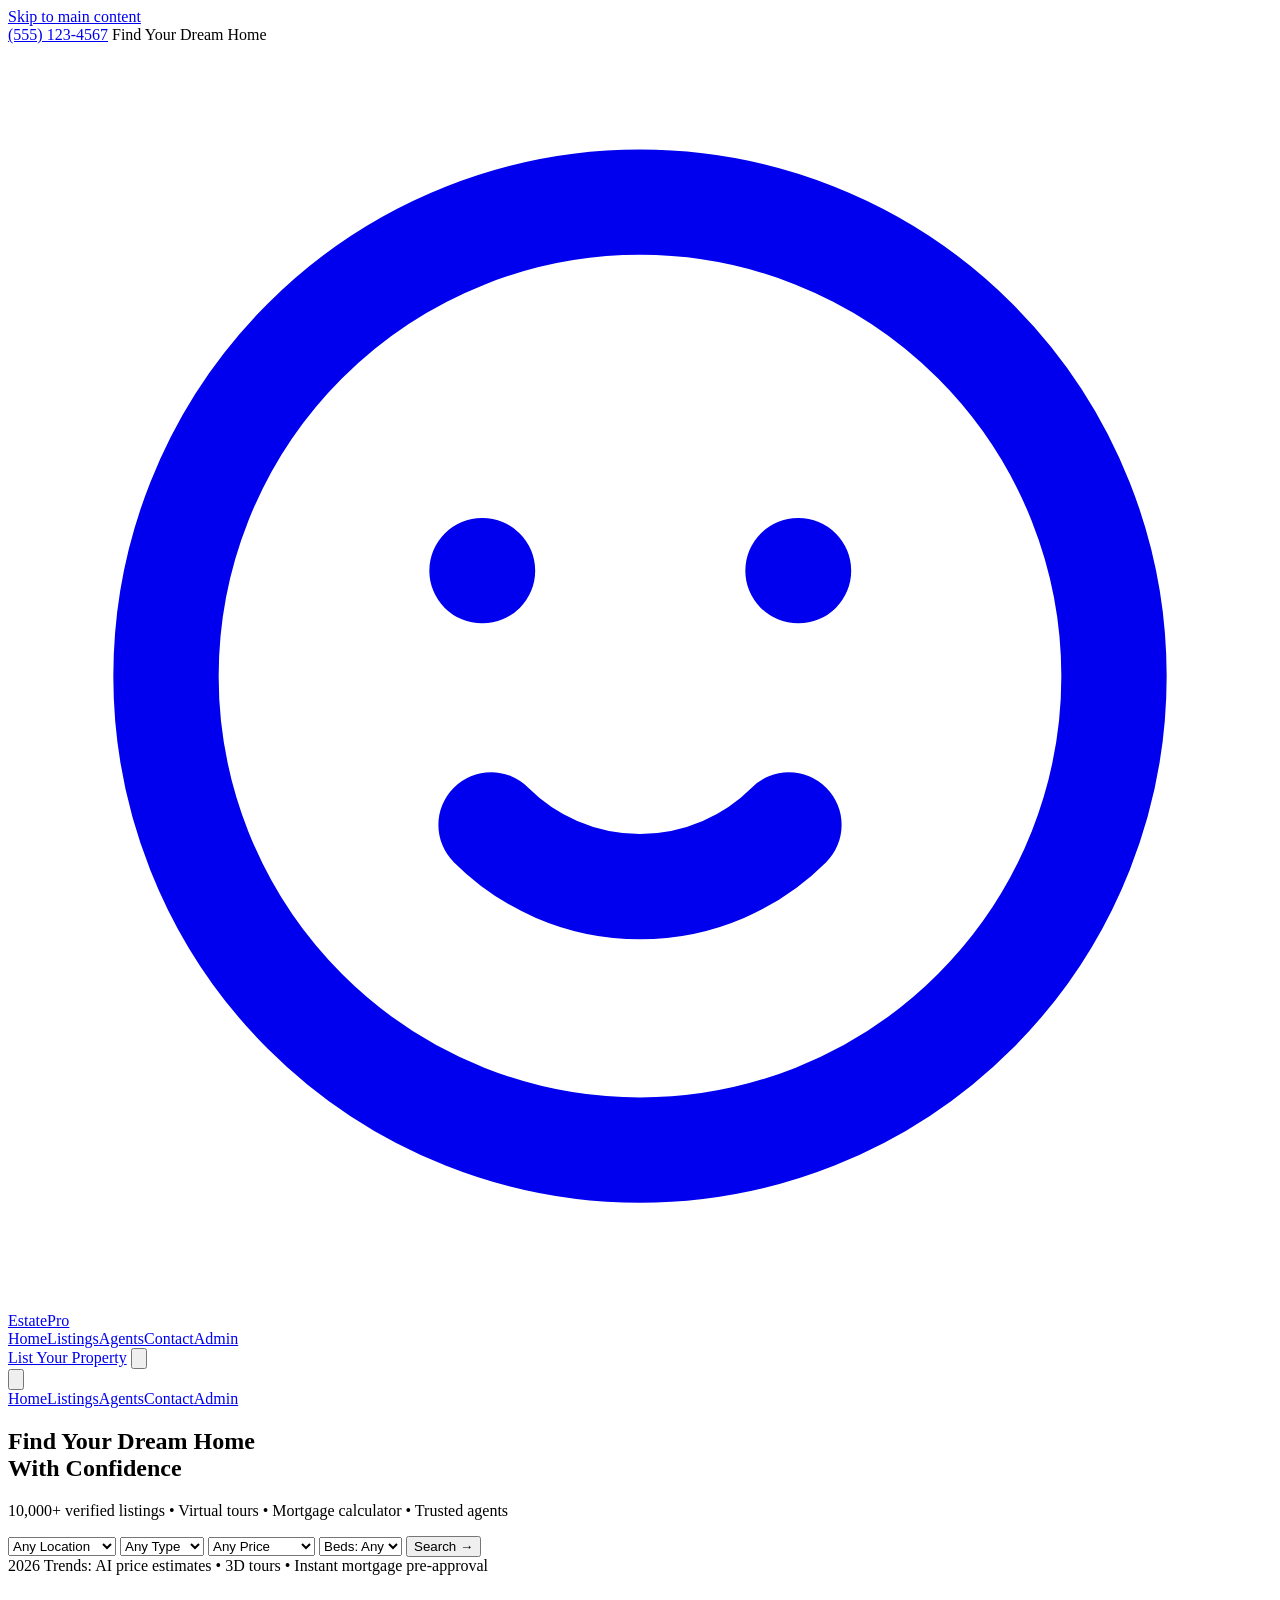
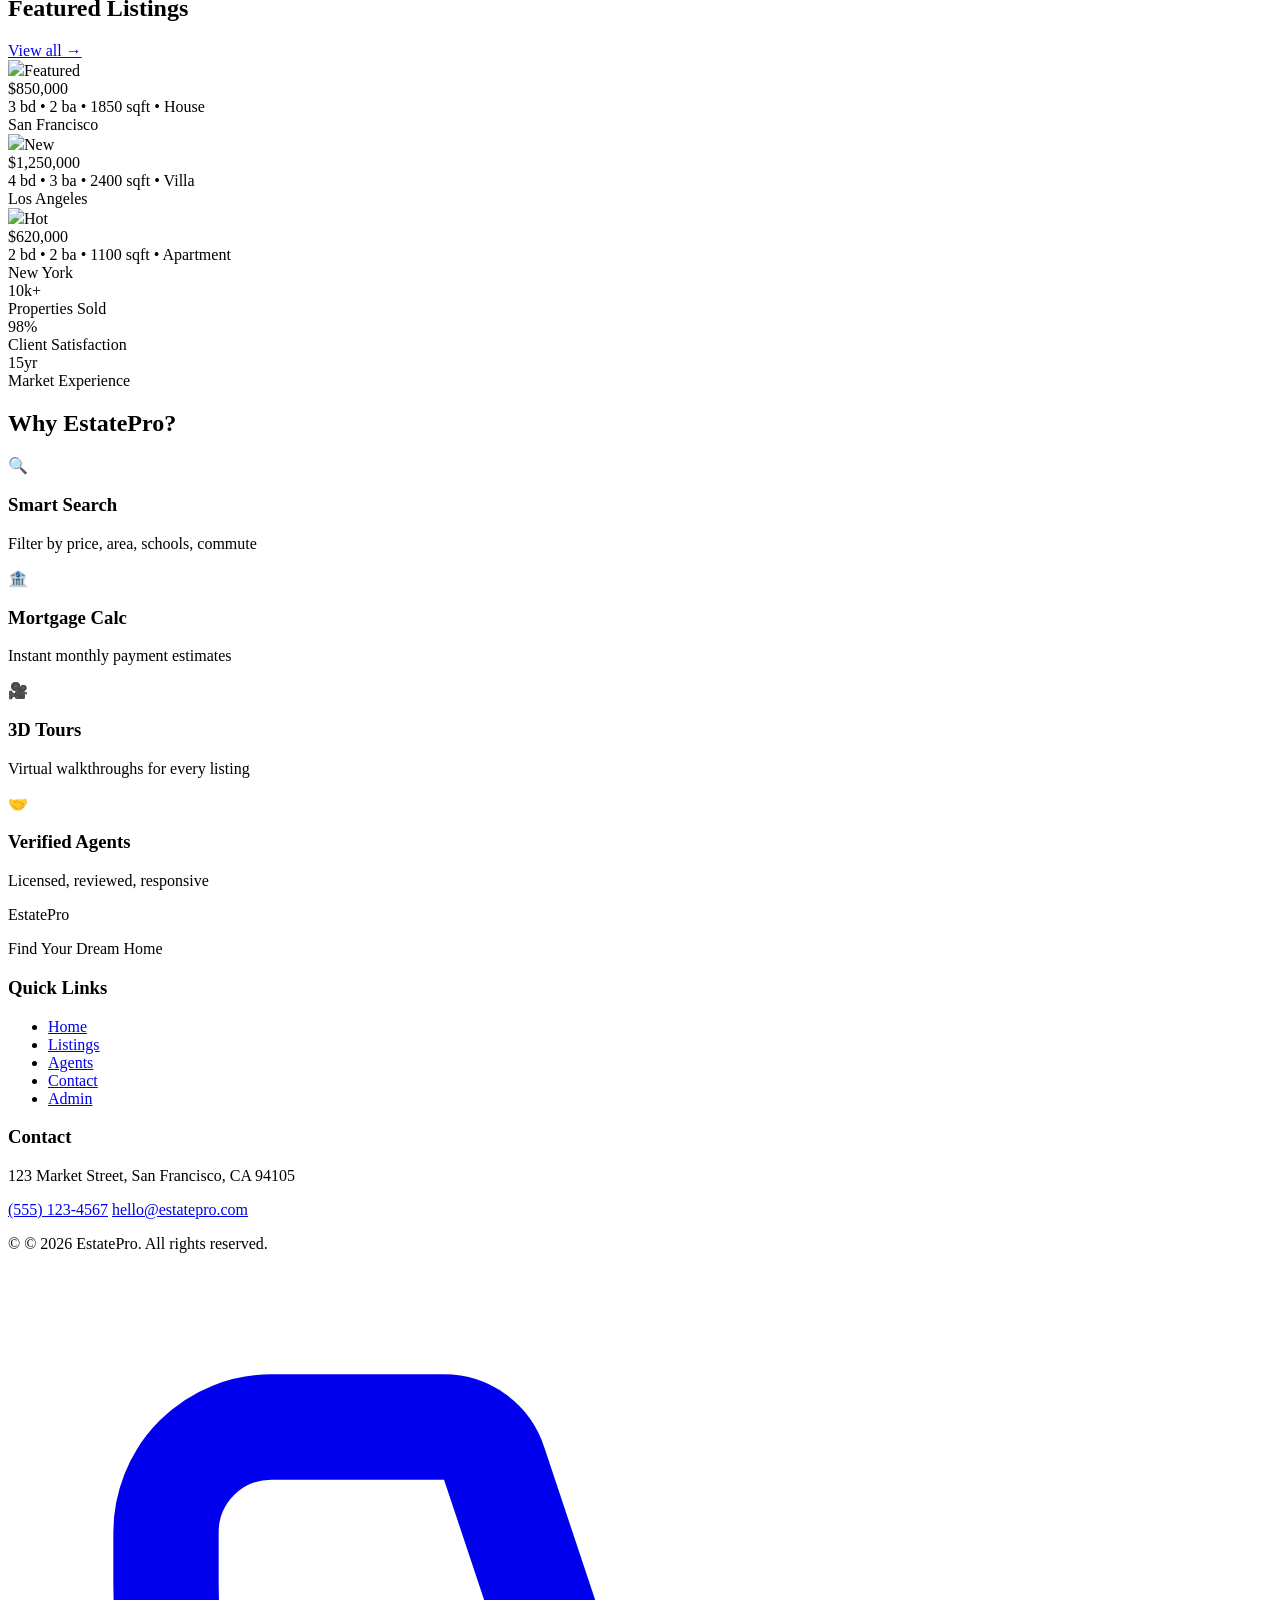
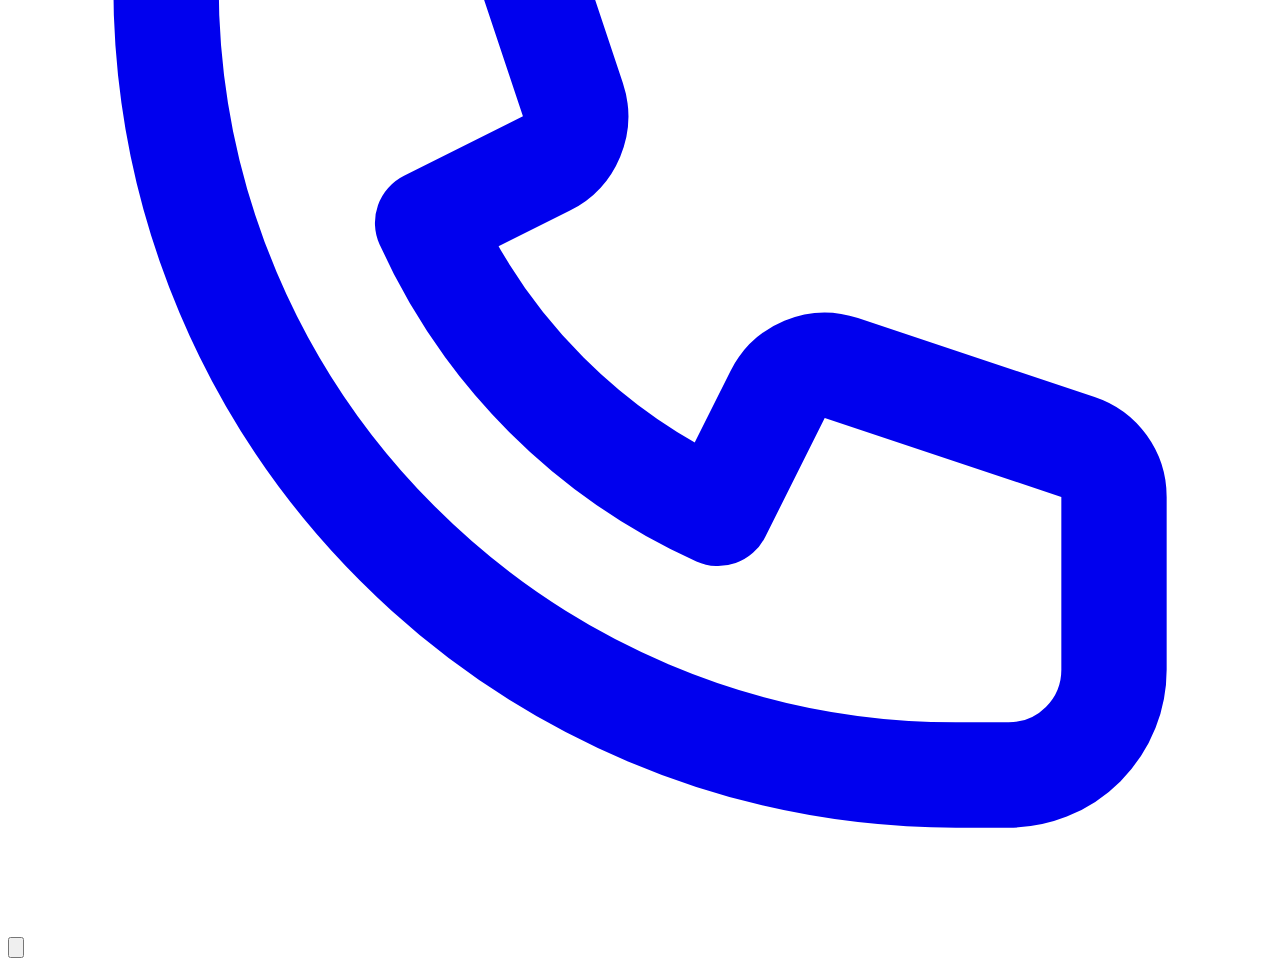
==== realestate-pro-2026/index.html @ ffd8cc31 "Deploy realestate-pro-2026 EstatePro" ====
<!DOCTYPE html>
<html lang="en">
<head>
  <meta charset="UTF-8">
  <meta name="viewport" content="width=device-width, initial-scale=1.0">
  <title>EstatePro — Find Your Dream Home</title>
  <meta name="description" content="Professional real estate platform with search, mortgage calculator, 3D tours and verified agents. Beginner-configurable via config.js">
  <script src="https://cdn.tailwindcss.com"></script>
  <script>
    tailwind.config = {
      theme: {
        extend: {
          colors: {
            primary: { DEFAULT: '#1e3a5f', dark: '#152a45', light: '#99f6e4', pale: '#f0fdfa' },
            accent: '#d4a574'
          },
          fontFamily: {
            sans: ['Inter', 'system-ui', 'sans-serif'],
            display: ['Playfair Display', 'Georgia', 'serif']
          }
        }
      }
    }
  </script>
  <link rel="stylesheet" href="assets/css/style.css">
</head>
<body class="font-sans text-slate-800 bg-white">
  <a href="#main-content" class="sr-only focus:not-sr-only focus:absolute focus:top-4 focus:left-4 bg-primary text-white px-4 py-2 rounded z-50">Skip to main content</a>

  <header id="site-header" class="fixed top-0 left-0 right-0 z-40 bg-white/95 backdrop-blur-sm transition-all duration-300">
    <div class="bg-primary-dark text-white text-sm">
      <div class="max-w-7xl mx-auto px-4 flex items-center justify-between h-9">
        <a href="tel:(555) 123-4567" class="hover:text-primary-light">(555) 123-4567</a>
        <span class="hidden sm:inline">Find Your Dream Home</span>
      </div>
    </div>
    <div class="bg-white border-b border-slate-100">
      <div class="max-w-7xl mx-auto px-4 flex items-center justify-between h-16 md:h-20">
        <a href="index.html" class="flex items-center gap-2">
          <div class="w-10 h-10 bg-primary rounded-full flex items-center justify-center">
            <svg class="w-6 h-6 text-white" fill="none" stroke="currentColor" viewBox="0 0 24 24">
              <path stroke-linecap="round" stroke-linejoin="round" stroke-width="2" d="M14.828 14.828a4 4 0 01-5.656 0M9 10h.01M15 10h.01M21 12a9 9 0 11-18 0 9 9 0 0118 0z"></path>
            </svg>
          </div>
          <span class="text-xl font-bold text-primary-dark font-display">EstatePro</span>
        </a>
        <nav class="hidden lg:flex items-center gap-6"><a href="index.html" class="text-sm font-medium text-primary border-b-2 border-primary pb-0.5">Home</a><a href="listings.html" class="text-sm font-medium text-slate-600 hover:text-primary">Listings</a><a href="agents.html" class="text-sm font-medium text-slate-600 hover:text-primary">Agents</a><a href="contact.html" class="text-sm font-medium text-slate-600 hover:text-primary">Contact</a><a href="admin.html" class="text-sm font-medium text-slate-600 hover:text-primary">Admin</a></nav>
        <div class="flex items-center gap-3">
          <a href="#contact" class="bg-primary hover:bg-primary-dark text-white text-sm font-semibold px-5 py-2.5 rounded-full shadow-lg shadow-primary/25">List Your Property</a>
          <button class="mobile-nav-toggle lg:hidden p-2 rounded-lg" aria-label="Toggle menu" aria-expanded="false">
            <svg class="w-6 h-6" fill="none" stroke="currentColor" viewBox="0 0 24 24">
              <path class="hamburger-open" stroke-linecap="round" stroke-linejoin="round" stroke-width="2" d="M4 6h16M4 12h16M4 18h16"></path>
              <path class="hamburger-close hidden" stroke-linecap="round" stroke-linejoin="round" stroke-width="2" d="M6 18L18 6M6 6l12 12"></path>
            </svg>
          </button>
        </div>
      </div>
    </div>
    <div class="mobile-nav lg:hidden fixed inset-0 bg-black/50 z-50 hidden">
      <div class="mobile-nav-panel absolute right-0 top-0 h-full w-72 bg-white shadow-xl p-6">
        <button class="mobile-nav-close absolute top-4 right-4 p-2">
          <svg class="w-6 h-6" fill="none" stroke="currentColor" viewBox="0 0 24 24">
            <path stroke-linecap="round" stroke-linejoin="round" stroke-width="2" d="M6 18L18 6M6 6l12 12"></path>
          </svg>
        </button>
        <nav class="mt-12 space-y-2"><a href="index.html" class="block px-4 py-3 rounded-lg text-primary font-semibold bg-primary-pale">Home</a><a href="listings.html" class="block px-4 py-3 rounded-lg text-slate-700 hover:bg-slate-50 font-medium">Listings</a><a href="agents.html" class="block px-4 py-3 rounded-lg text-slate-700 hover:bg-slate-50 font-medium">Agents</a><a href="contact.html" class="block px-4 py-3 rounded-lg text-slate-700 hover:bg-slate-50 font-medium">Contact</a><a href="admin.html" class="block px-4 py-3 rounded-lg text-slate-700 hover:bg-slate-50 font-medium">Admin</a></nav>
      </div>
    </div>
  </header>

  <main id="main-content">
<section class="bg-gradient-to-br from-[#1e3a5f] to-[#2c5282] text-white py-20">
  <div class="max-w-6xl mx-auto px-6">
    <div class="max-w-3xl">
      <h1 class="text-5xl font-bold font-display leading-tight">Find Your Dream Home<br><span class="text-[#d4a574]">With Confidence</span></h1>
      <p class="mt-4 text-lg text-slate-200">10,000+ verified listings • Virtual tours • Mortgage calculator • Trusted agents</p>
    </div>
    <div class="mt-8 bg-white rounded-2xl p-6 shadow-2xl">
      <div class="grid grid-cols-1 md:grid-cols-5 gap-4">
        <select class="border rounded-lg px-4 py-3 text-slate-700" id="f-location"><option>Any Location</option><option>San Francisco</option><option>Los Angeles</option><option>New York</option><option>Miami</option></select>
        <select class="border rounded-lg px-4 py-3 text-slate-700"><option>Any Type</option><option>House</option><option>Apartment</option><option>Villa</option><option>Condo</option></select>
        <select class="border rounded-lg px-4 py-3 text-slate-700"><option>Any Price</option><option>$200k - $500k</option><option>$500k - $1M</option><option>$1M+</option></select>
        <select class="border rounded-lg px-4 py-3 text-slate-700"><option>Beds: Any</option><option>1+</option><option>2+</option><option>3+</option><option>4+</option></select>
        <button onclick="location.href='listings.html'" class="bg-[#1e3a5f] hover:bg-[#152a45] text-white font-semibold rounded-lg px-6 py-3">Search →</button>
      </div>
      <div class="mt-3 text-xs text-slate-500">2026 Trends: AI price estimates • 3D tours • Instant mortgage pre-approval</div>
    </div>
  </div>
</section>
<section class="max-w-6xl mx-auto px-6 py-16">
  <div class="flex justify-between items-end"><h2 class="text-3xl font-bold">Featured Listings</h2><a href="listings.html" class="text-[#1e3a5f] font-medium">View all →</a></div>
  <div class="grid md:grid-cols-3 gap-6 mt-8" id="featured"></div>
  <div class="grid grid-cols-3 gap-6 mt-12 text-center">
    <div><div class="text-4xl font-bold text-[#1e3a5f]">10k+</div><div class="text-slate-600">Properties Sold</div></div>
    <div><div class="text-4xl font-bold text-[#1e3a5f]">98%</div><div class="text-slate-600">Client Satisfaction</div></div>
    <div><div class="text-4xl font-bold text-[#1e3a5f]">15yr</div><div class="text-slate-600">Market Experience</div></div>
  </div>
</section>
<section class="bg-slate-50 py-16">
  <div class="max-w-6xl mx-auto px-6">
    <h2 class="text-3xl font-bold text-center">Why EstatePro?</h2>
    <div class="grid md:grid-cols-4 gap-6 mt-8">
      <div class="bg-white p-6 rounded-xl shadow text-center"><div class="text-3xl mb-2">🔍</div><h3 class="font-semibold">Smart Search</h3><p class="text-sm text-slate-600 mt-1">Filter by price, area, schools, commute</p></div>
      <div class="bg-white p-6 rounded-xl shadow text-center"><div class="text-3xl mb-2">🏦</div><h3 class="font-semibold">Mortgage Calc</h3><p class="text-sm text-slate-600 mt-1">Instant monthly payment estimates</p></div>
      <div class="bg-white p-6 rounded-xl shadow text-center"><div class="text-3xl mb-2">🎥</div><h3 class="font-semibold">3D Tours</h3><p class="text-sm text-slate-600 mt-1">Virtual walkthroughs for every listing</p></div>
      <div class="bg-white p-6 rounded-xl shadow text-center"><div class="text-3xl mb-2">🤝</div><h3 class="font-semibold">Verified Agents</h3><p class="text-sm text-slate-600 mt-1">Licensed, reviewed, responsive</p></div>
    </div>
  </div>
</section>
<script>
const listings=[
 {id:1,price:850000,beds:3,baths:2,area:1850,type:"House",city:"San Francisco",img:"https://images.pexels.com/photos/1396122/pexels-photo-1396122.jpeg?auto=compress&w=600",label:"Featured"},
 {id:2,price:1250000,beds:4,baths:3,area:2400,type:"Villa",city:"Los Angeles",img:"https://images.pexels.com/photos/106399/pexels-photo-106399.jpeg?auto=compress&w=600",label:"New"},
 {id:3,price:620000,beds:2,baths:2,area:1100,type:"Apartment",city:"New York",img:"https://images.pexels.com/photos/1643383/pexels-photo-1643383.jpeg?auto=compress&w=600",label:"Hot"},
 {id:4,price:950000,beds:3,baths:2,area:1950,type:"Condo",city:"Miami",img:"https://images.pexels.com/photos/2102587/pexels-photo-2102587.jpeg?auto=compress&w=600",label:"Featured"},
 {id:5,price:480000,beds:2,baths:1,area:950,type:"Apartment",city:"Austin",img:"https://images.pexels.com/photos/1396132/pexels-photo-1396132.jpeg?auto=compress&w=600",label:"Deal"},
 {id:6,price:2100000,beds:5,baths:4,area:3800,type:"Villa",city:"San Francisco",img:"https://images.pexels.com/photos/280222/pexels-photo-280222.jpeg?auto=compress&w=600",label:"Luxury"}
];
document.getElementById('featured').innerHTML=listings.slice(0,3).map(l=>`
  <div class="bg-white rounded-xl overflow-hidden shadow hover:shadow-lg transition">
    <div class="relative"><img src="${l.img}" class="h-48 w-full object-cover"><span class="absolute top-3 left-3 bg-[#d4a574] text-white text-xs px-2 py-1 rounded">${l.label}</span></div>
    <div class="p-4"><div class="font-bold text-[#1e3a5f]">$${l.price.toLocaleString()}</div><div class="text-sm text-slate-600">${l.beds} bd • ${l.baths} ba • ${l.area} sqft • ${l.type}</div><div class="text-sm text-slate-500">${l.city}</div></div>
  </div>`).join('');
</script>
</main>

  <footer id="contact" class="bg-slate-900 text-white">
    <div class="max-w-7xl mx-auto px-4 py-12">
      <div class="grid grid-cols-1 md:grid-cols-2 lg:grid-cols-4 gap-8">
        <div>
          <span class="text-lg font-bold font-display">EstatePro</span>
          <p class="text-slate-400 text-sm mt-2">Find Your Dream Home</p>
        </div>
        <div>
          <h3 class="font-semibold mb-3">Quick Links</h3>
          <ul class="space-y-2">
            <li><a href="index.html" class="text-slate-400 hover:text-white text-sm">Home</a></li><li><a href="listings.html" class="text-slate-400 hover:text-white text-sm">Listings</a></li><li><a href="agents.html" class="text-slate-400 hover:text-white text-sm">Agents</a></li><li><a href="contact.html" class="text-slate-400 hover:text-white text-sm">Contact</a></li><li><a href="admin.html" class="text-slate-400 hover:text-white text-sm">Admin</a></li>
          </ul>
        </div>
        <div>
          <h3 class="font-semibold mb-3">Contact</h3>
          <p class="text-slate-400 text-sm">123 Market Street, San Francisco, CA 94105</p>
          <a href="tel:(555) 123-4567" class="text-slate-400 hover:text-white text-sm block mt-2">(555) 123-4567</a>
          <a href="mailto:hello@estatepro.com" class="text-slate-400 hover:text-white text-sm block mt-1">hello@estatepro.com</a>
        </div>
      </div>
    </div>
    <div class="border-t border-slate-800">
      <div class="max-w-7xl mx-auto px-4 py-4 flex items-center justify-between">
        <p class="text-slate-500 text-sm">&copy; © 2026 EstatePro. All rights reserved.</p>
      </div>
    </div>
  </footer>

  <div class="fixed bottom-6 right-6 z-30 flex flex-col gap-3 md:hidden">
    <a href="tel:(555) 123-4567" class="w-14 h-14 bg-primary text-white rounded-full shadow-lg flex items-center justify-center">
      <svg class="w-6 h-6" fill="none" stroke="currentColor" viewBox="0 0 24 24">
        <path stroke-linecap="round" stroke-linejoin="round" stroke-width="2" d="M3 5a2 2 0 012-2h3.28a1 1 0 01.948.684l1.498 4.493a1 1 0 01-.502 1.21l-2.257 1.13a11.042 11.042 0 005.516 5.516l1.13-2.257a1 1 0 011.21-.502l4.493 1.498a1 1 0 01.684.949V19a2 2 0 01-2 2h-1C9.716 21 3 14.284 3 6V5z"></path>
      </svg>
    </a>
  </div>

  <button id="back-to-top" class="fixed bottom-6 left-6 z-30 w-12 h-12 bg-white border border-slate-200 text-slate-600 hover:text-primary rounded-full shadow-lg flex items-center justify-center transition-all opacity-0 invisible" aria-label="Back to top">
    <svg class="w-5 h-5" fill="none" stroke="currentColor" viewBox="0 0 24 24">
      <path stroke-linecap="round" stroke-linejoin="round" stroke-width="2" d="M5 15l7-7 7 7"></path>
    </svg>
  </button>

  <script src="assets/js/main.js"></script>
</body>
</html>
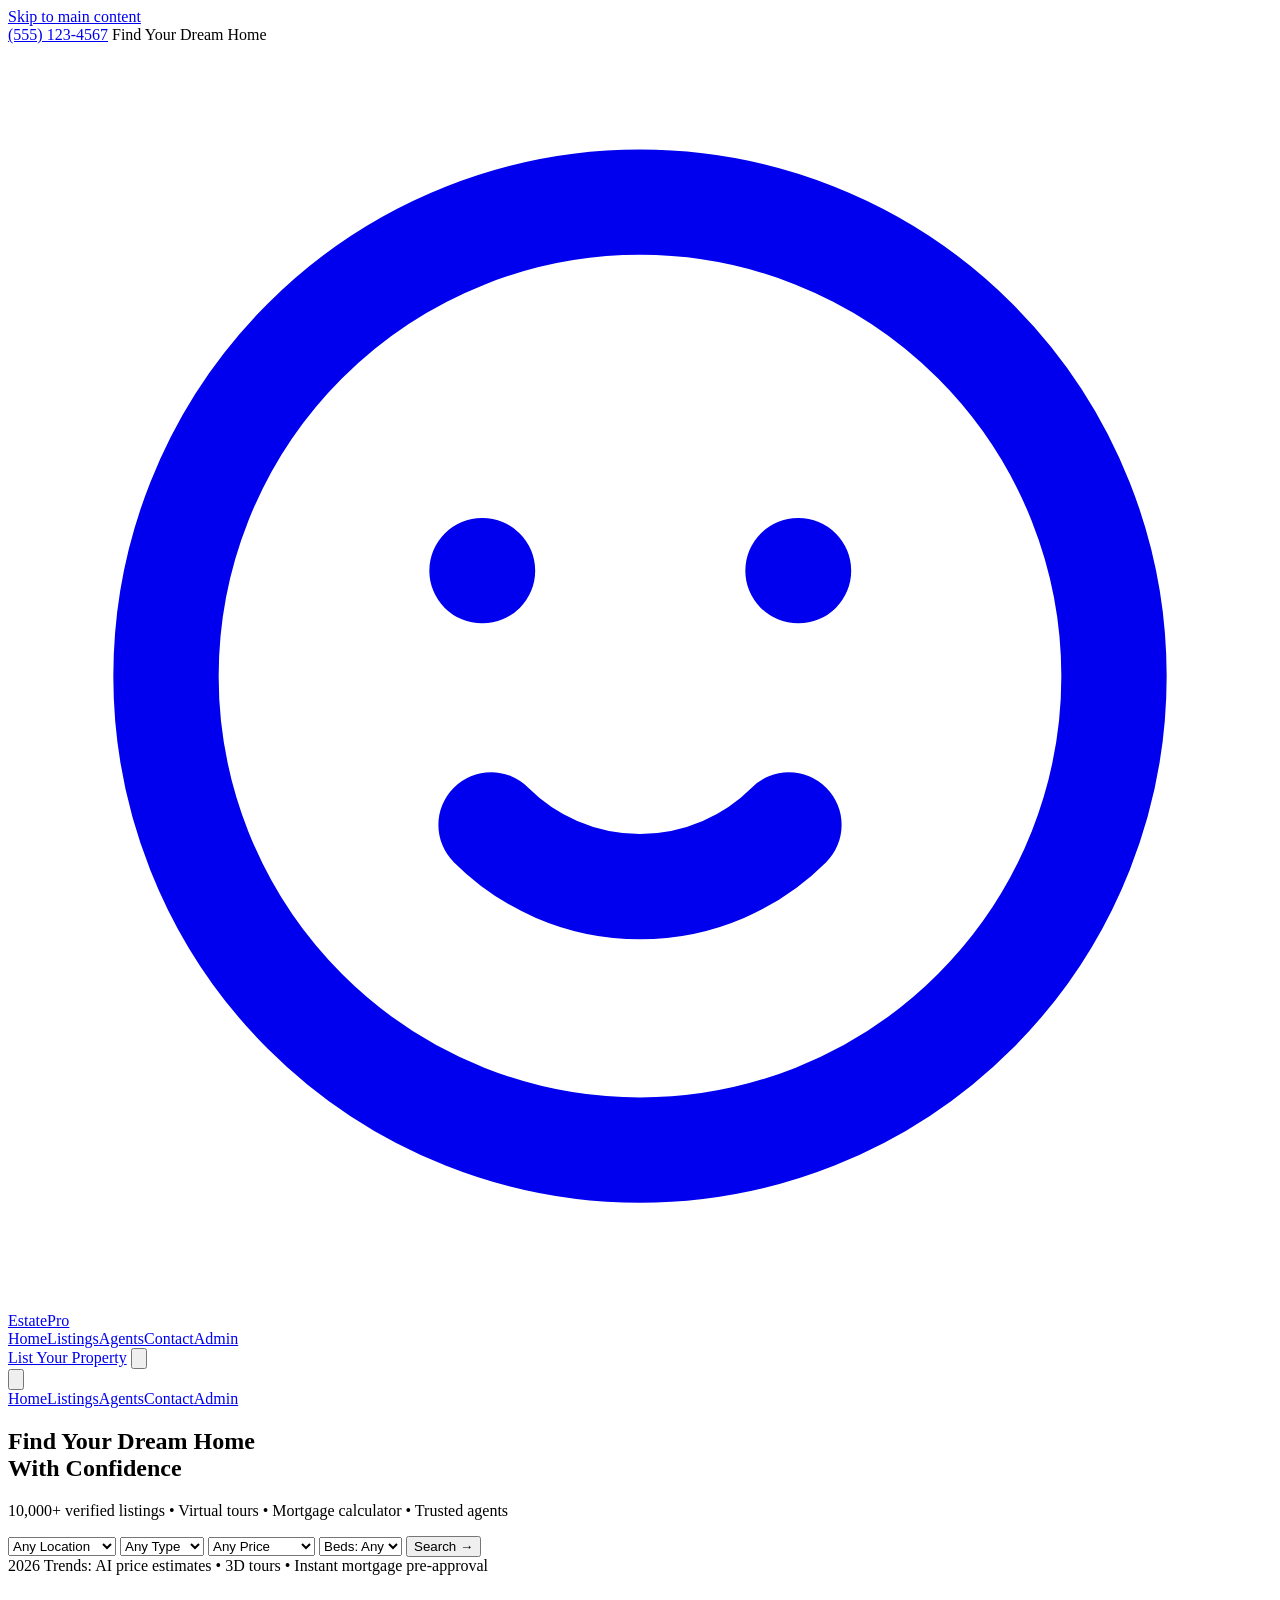
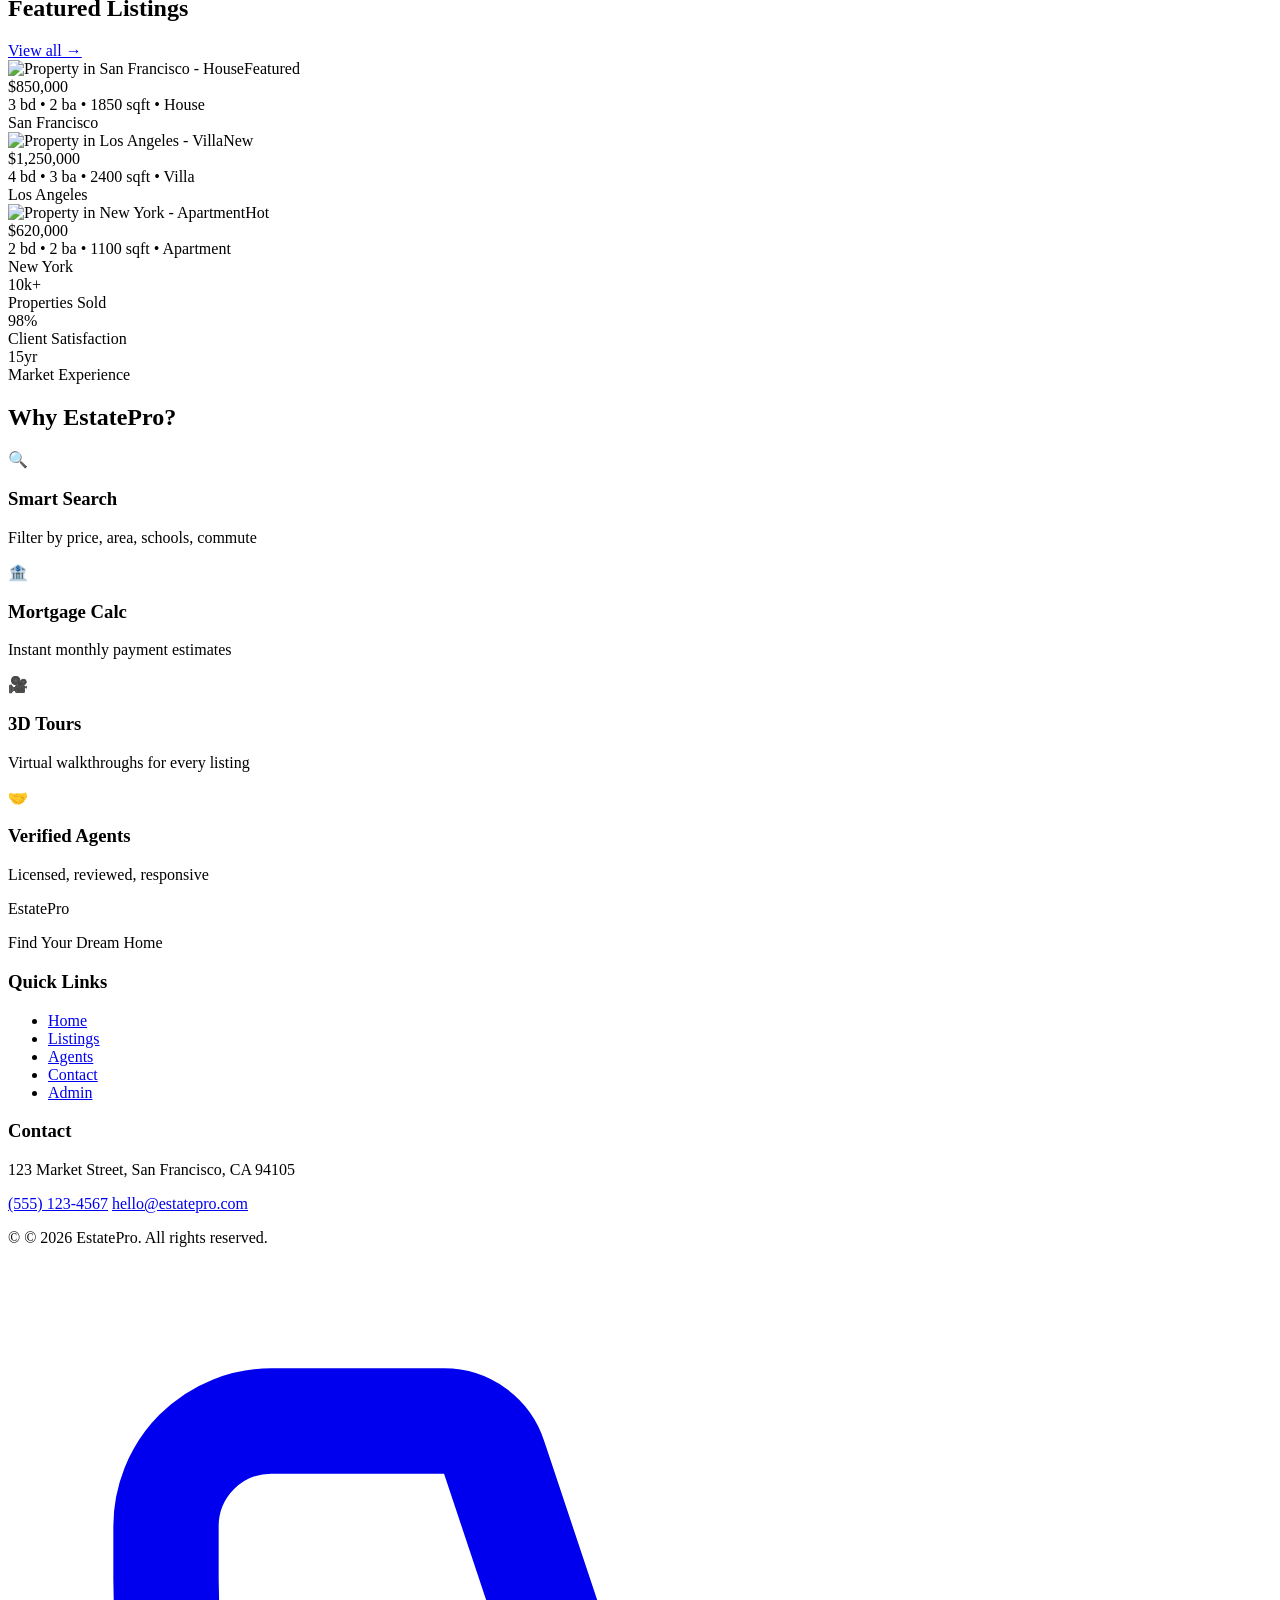
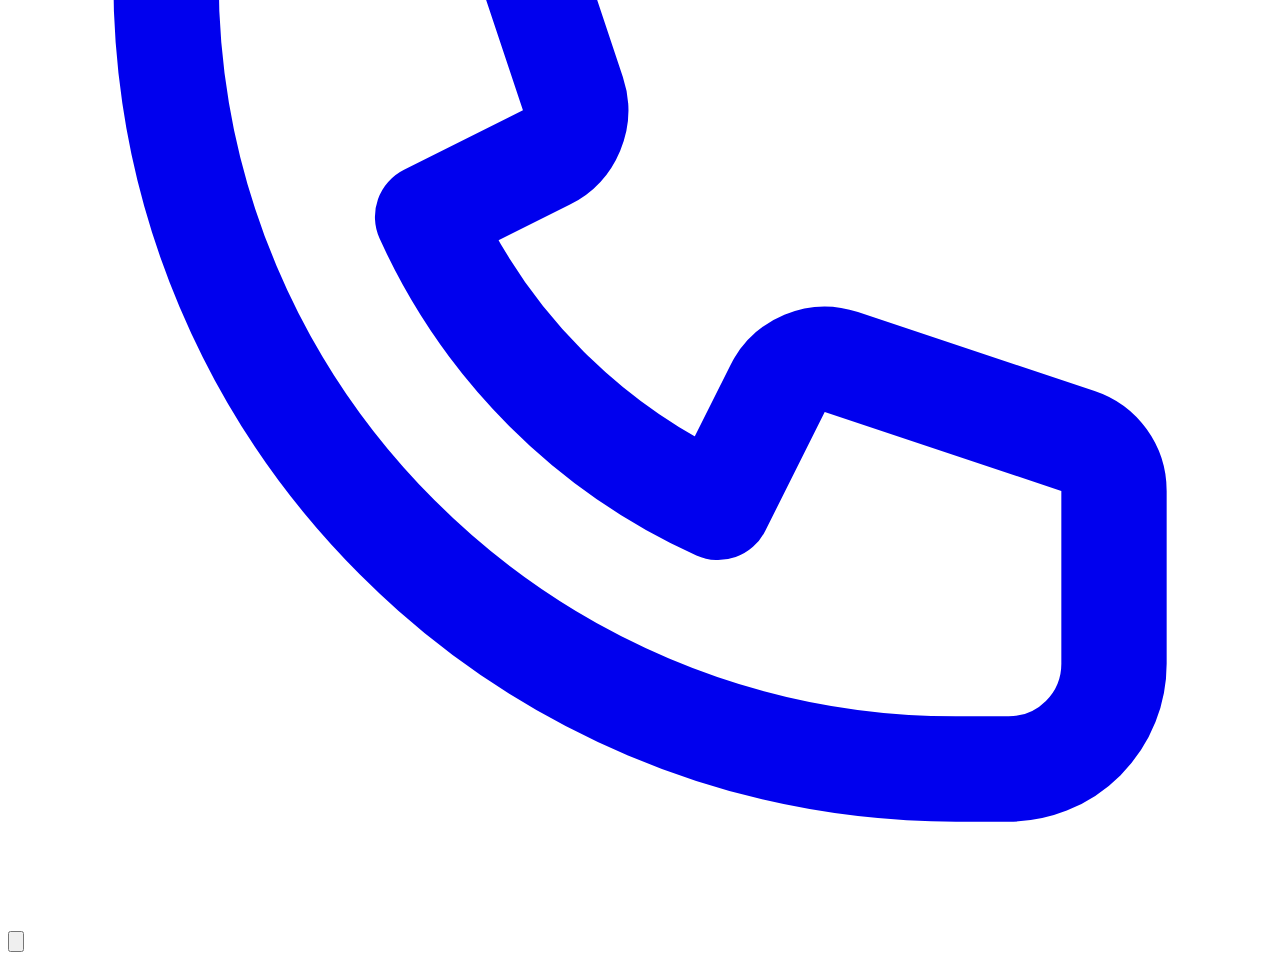
==== commit 96a8573a: "Quality fix EstatePro: html-validate 0 errors (landmarks, alt, button type, tel, form submit)" ====
--- a/realestate-pro-2026/index.html
+++ b/realestate-pro-2026/index.html
@@ -27,10 +27,10 @@
 <body class="font-sans text-slate-800 bg-white">
   <a href="#main-content" class="sr-only focus:not-sr-only focus:absolute focus:top-4 focus:left-4 bg-primary text-white px-4 py-2 rounded z-50">Skip to main content</a>
 
-  <header id="site-header" class="fixed top-0 left-0 right-0 z-40 bg-white/95 backdrop-blur-sm transition-all duration-300">
+  <header id="site-header" aria-label="Site header" class="fixed top-0 left-0 right-0 z-40 bg-white/95 backdrop-blur-sm transition-all duration-300">
     <div class="bg-primary-dark text-white text-sm">
       <div class="max-w-7xl mx-auto px-4 flex items-center justify-between h-9">
-        <a href="tel:(555) 123-4567" class="hover:text-primary-light">(555) 123-4567</a>
+        <a href="tel:+15551234567" class="hover:text-primary-light">(555)&nbsp;123&#8209;4567</a>
         <span class="hidden sm:inline">Find Your Dream Home</span>
       </div>
     </div>
@@ -44,10 +44,10 @@
           </div>
           <span class="text-xl font-bold text-primary-dark font-display">EstatePro</span>
         </a>
-        <nav class="hidden lg:flex items-center gap-6"><a href="index.html" class="text-sm font-medium text-primary border-b-2 border-primary pb-0.5">Home</a><a href="listings.html" class="text-sm font-medium text-slate-600 hover:text-primary">Listings</a><a href="agents.html" class="text-sm font-medium text-slate-600 hover:text-primary">Agents</a><a href="contact.html" class="text-sm font-medium text-slate-600 hover:text-primary">Contact</a><a href="admin.html" class="text-sm font-medium text-slate-600 hover:text-primary">Admin</a></nav>
+        <nav aria-label="Primary navigation" class="hidden lg:flex items-center gap-6"><a href="index.html" class="text-sm font-medium text-primary border-b-2 border-primary pb-0.5">Home</a><a href="listings.html" class="text-sm font-medium text-slate-600 hover:text-primary">Listings</a><a href="agents.html" class="text-sm font-medium text-slate-600 hover:text-primary">Agents</a><a href="contact.html" class="text-sm font-medium text-slate-600 hover:text-primary">Contact</a><a href="admin.html" class="text-sm font-medium text-slate-600 hover:text-primary">Admin</a></nav>
         <div class="flex items-center gap-3">
           <a href="#contact" class="bg-primary hover:bg-primary-dark text-white text-sm font-semibold px-5 py-2.5 rounded-full shadow-lg shadow-primary/25">List Your Property</a>
-          <button class="mobile-nav-toggle lg:hidden p-2 rounded-lg" aria-label="Toggle menu" aria-expanded="false">
+          <button type="button" class="mobile-nav-toggle lg:hidden p-2 rounded-lg" aria-label="Toggle menu" aria-expanded="false">
             <svg class="w-6 h-6" fill="none" stroke="currentColor" viewBox="0 0 24 24">
               <path class="hamburger-open" stroke-linecap="round" stroke-linejoin="round" stroke-width="2" d="M4 6h16M4 12h16M4 18h16"></path>
               <path class="hamburger-close hidden" stroke-linecap="round" stroke-linejoin="round" stroke-width="2" d="M6 18L18 6M6 6l12 12"></path>
@@ -58,17 +58,17 @@
     </div>
     <div class="mobile-nav lg:hidden fixed inset-0 bg-black/50 z-50 hidden">
       <div class="mobile-nav-panel absolute right-0 top-0 h-full w-72 bg-white shadow-xl p-6">
-        <button class="mobile-nav-close absolute top-4 right-4 p-2">
+        <button type="button" aria-label="Close menu" class="mobile-nav-close absolute top-4 right-4 p-2">
           <svg class="w-6 h-6" fill="none" stroke="currentColor" viewBox="0 0 24 24">
             <path stroke-linecap="round" stroke-linejoin="round" stroke-width="2" d="M6 18L18 6M6 6l12 12"></path>
           </svg>
         </button>
-        <nav class="mt-12 space-y-2"><a href="index.html" class="block px-4 py-3 rounded-lg text-primary font-semibold bg-primary-pale">Home</a><a href="listings.html" class="block px-4 py-3 rounded-lg text-slate-700 hover:bg-slate-50 font-medium">Listings</a><a href="agents.html" class="block px-4 py-3 rounded-lg text-slate-700 hover:bg-slate-50 font-medium">Agents</a><a href="contact.html" class="block px-4 py-3 rounded-lg text-slate-700 hover:bg-slate-50 font-medium">Contact</a><a href="admin.html" class="block px-4 py-3 rounded-lg text-slate-700 hover:bg-slate-50 font-medium">Admin</a></nav>
+        <nav aria-label="Mobile navigation" class="mt-12 space-y-2"><a href="index.html" class="block px-4 py-3 rounded-lg text-primary font-semibold bg-primary-pale">Home</a><a href="listings.html" class="block px-4 py-3 rounded-lg text-slate-700 hover:bg-slate-50 font-medium">Listings</a><a href="agents.html" class="block px-4 py-3 rounded-lg text-slate-700 hover:bg-slate-50 font-medium">Agents</a><a href="contact.html" class="block px-4 py-3 rounded-lg text-slate-700 hover:bg-slate-50 font-medium">Contact</a><a href="admin.html" class="block px-4 py-3 rounded-lg text-slate-700 hover:bg-slate-50 font-medium">Admin</a></nav>
       </div>
     </div>
   </header>
 
-  <main id="main-content">
+  <main id="main-content" aria-label="Main content">
 <section class="bg-gradient-to-br from-[#1e3a5f] to-[#2c5282] text-white py-20">
   <div class="max-w-6xl mx-auto px-6">
     <div class="max-w-3xl">
@@ -81,7 +81,7 @@
         <select class="border rounded-lg px-4 py-3 text-slate-700"><option>Any Type</option><option>House</option><option>Apartment</option><option>Villa</option><option>Condo</option></select>
         <select class="border rounded-lg px-4 py-3 text-slate-700"><option>Any Price</option><option>$200k - $500k</option><option>$500k - $1M</option><option>$1M+</option></select>
         <select class="border rounded-lg px-4 py-3 text-slate-700"><option>Beds: Any</option><option>1+</option><option>2+</option><option>3+</option><option>4+</option></select>
-        <button onclick="location.href='listings.html'" class="bg-[#1e3a5f] hover:bg-[#152a45] text-white font-semibold rounded-lg px-6 py-3">Search →</button>
+        <button type="button" onclick="location.href='listings.html'" class="bg-[#1e3a5f] hover:bg-[#152a45] text-white font-semibold rounded-lg px-6 py-3">Search →</button>
       </div>
       <div class="mt-3 text-xs text-slate-500">2026 Trends: AI price estimates • 3D tours • Instant mortgage pre-approval</div>
     </div>
@@ -118,13 +118,13 @@
 ];
 document.getElementById('featured').innerHTML=listings.slice(0,3).map(l=>`
   <div class="bg-white rounded-xl overflow-hidden shadow hover:shadow-lg transition">
-    <div class="relative"><img src="${l.img}" class="h-48 w-full object-cover"><span class="absolute top-3 left-3 bg-[#d4a574] text-white text-xs px-2 py-1 rounded">${l.label}</span></div>
+    <div class="relative"><img src="${l.img}" alt="Property in ${l.city} - ${l.type}" class="h-48 w-full object-cover"><span class="absolute top-3 left-3 bg-[#d4a574] text-white text-xs px-2 py-1 rounded">${l.label}</span></div>
     <div class="p-4"><div class="font-bold text-[#1e3a5f]">$${l.price.toLocaleString()}</div><div class="text-sm text-slate-600">${l.beds} bd • ${l.baths} ba • ${l.area} sqft • ${l.type}</div><div class="text-sm text-slate-500">${l.city}</div></div>
   </div>`).join('');
 </script>
 </main>
 
-  <footer id="contact" class="bg-slate-900 text-white">
+  <footer id="contact" aria-label="Site footer" class="bg-slate-900 text-white">
     <div class="max-w-7xl mx-auto px-4 py-12">
       <div class="grid grid-cols-1 md:grid-cols-2 lg:grid-cols-4 gap-8">
         <div>
@@ -140,7 +140,7 @@
         <div>
           <h3 class="font-semibold mb-3">Contact</h3>
           <p class="text-slate-400 text-sm">123 Market Street, San Francisco, CA 94105</p>
-          <a href="tel:(555) 123-4567" class="text-slate-400 hover:text-white text-sm block mt-2">(555) 123-4567</a>
+          <a href="tel:+15551234567" class="text-slate-400 hover:text-white text-sm block mt-2">(555)&nbsp;123&#8209;4567</a>
           <a href="mailto:hello@estatepro.com" class="text-slate-400 hover:text-white text-sm block mt-1">hello@estatepro.com</a>
         </div>
       </div>
@@ -153,14 +153,14 @@
   </footer>
 
   <div class="fixed bottom-6 right-6 z-30 flex flex-col gap-3 md:hidden">
-    <a href="tel:(555) 123-4567" class="w-14 h-14 bg-primary text-white rounded-full shadow-lg flex items-center justify-center">
+    <a href="tel:+15551234567" aria-label="Call us" class="w-14 h-14 bg-primary text-white rounded-full shadow-lg flex items-center justify-center">
       <svg class="w-6 h-6" fill="none" stroke="currentColor" viewBox="0 0 24 24">
         <path stroke-linecap="round" stroke-linejoin="round" stroke-width="2" d="M3 5a2 2 0 012-2h3.28a1 1 0 01.948.684l1.498 4.493a1 1 0 01-.502 1.21l-2.257 1.13a11.042 11.042 0 005.516 5.516l1.13-2.257a1 1 0 011.21-.502l4.493 1.498a1 1 0 01.684.949V19a2 2 0 01-2 2h-1C9.716 21 3 14.284 3 6V5z"></path>
       </svg>
     </a>
   </div>
 
-  <button id="back-to-top" class="fixed bottom-6 left-6 z-30 w-12 h-12 bg-white border border-slate-200 text-slate-600 hover:text-primary rounded-full shadow-lg flex items-center justify-center transition-all opacity-0 invisible" aria-label="Back to top">
+  <button type="button" id="back-to-top" class="fixed bottom-6 left-6 z-30 w-12 h-12 bg-white border border-slate-200 text-slate-600 hover:text-primary rounded-full shadow-lg flex items-center justify-center transition-all opacity-0 invisible" aria-label="Back to top">
     <svg class="w-5 h-5" fill="none" stroke="currentColor" viewBox="0 0 24 24">
       <path stroke-linecap="round" stroke-linejoin="round" stroke-width="2" d="M5 15l7-7 7 7"></path>
     </svg>
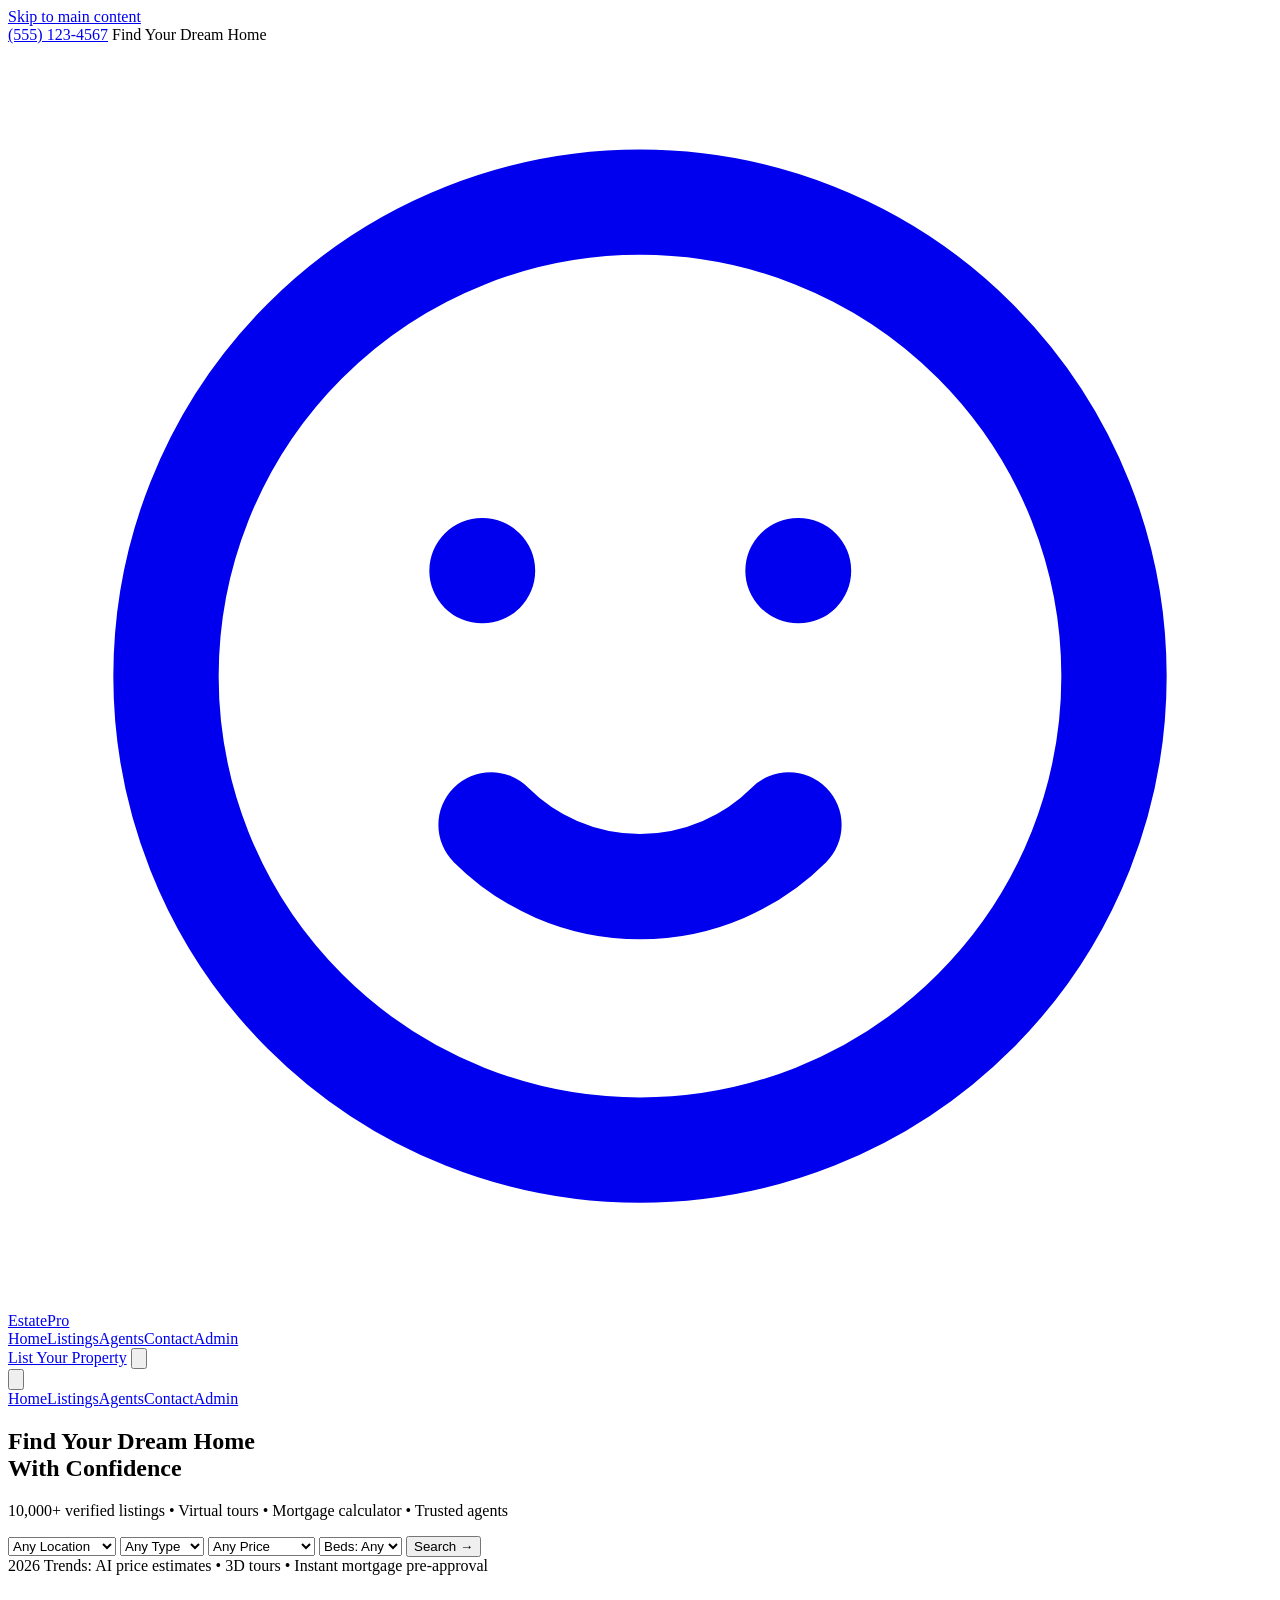
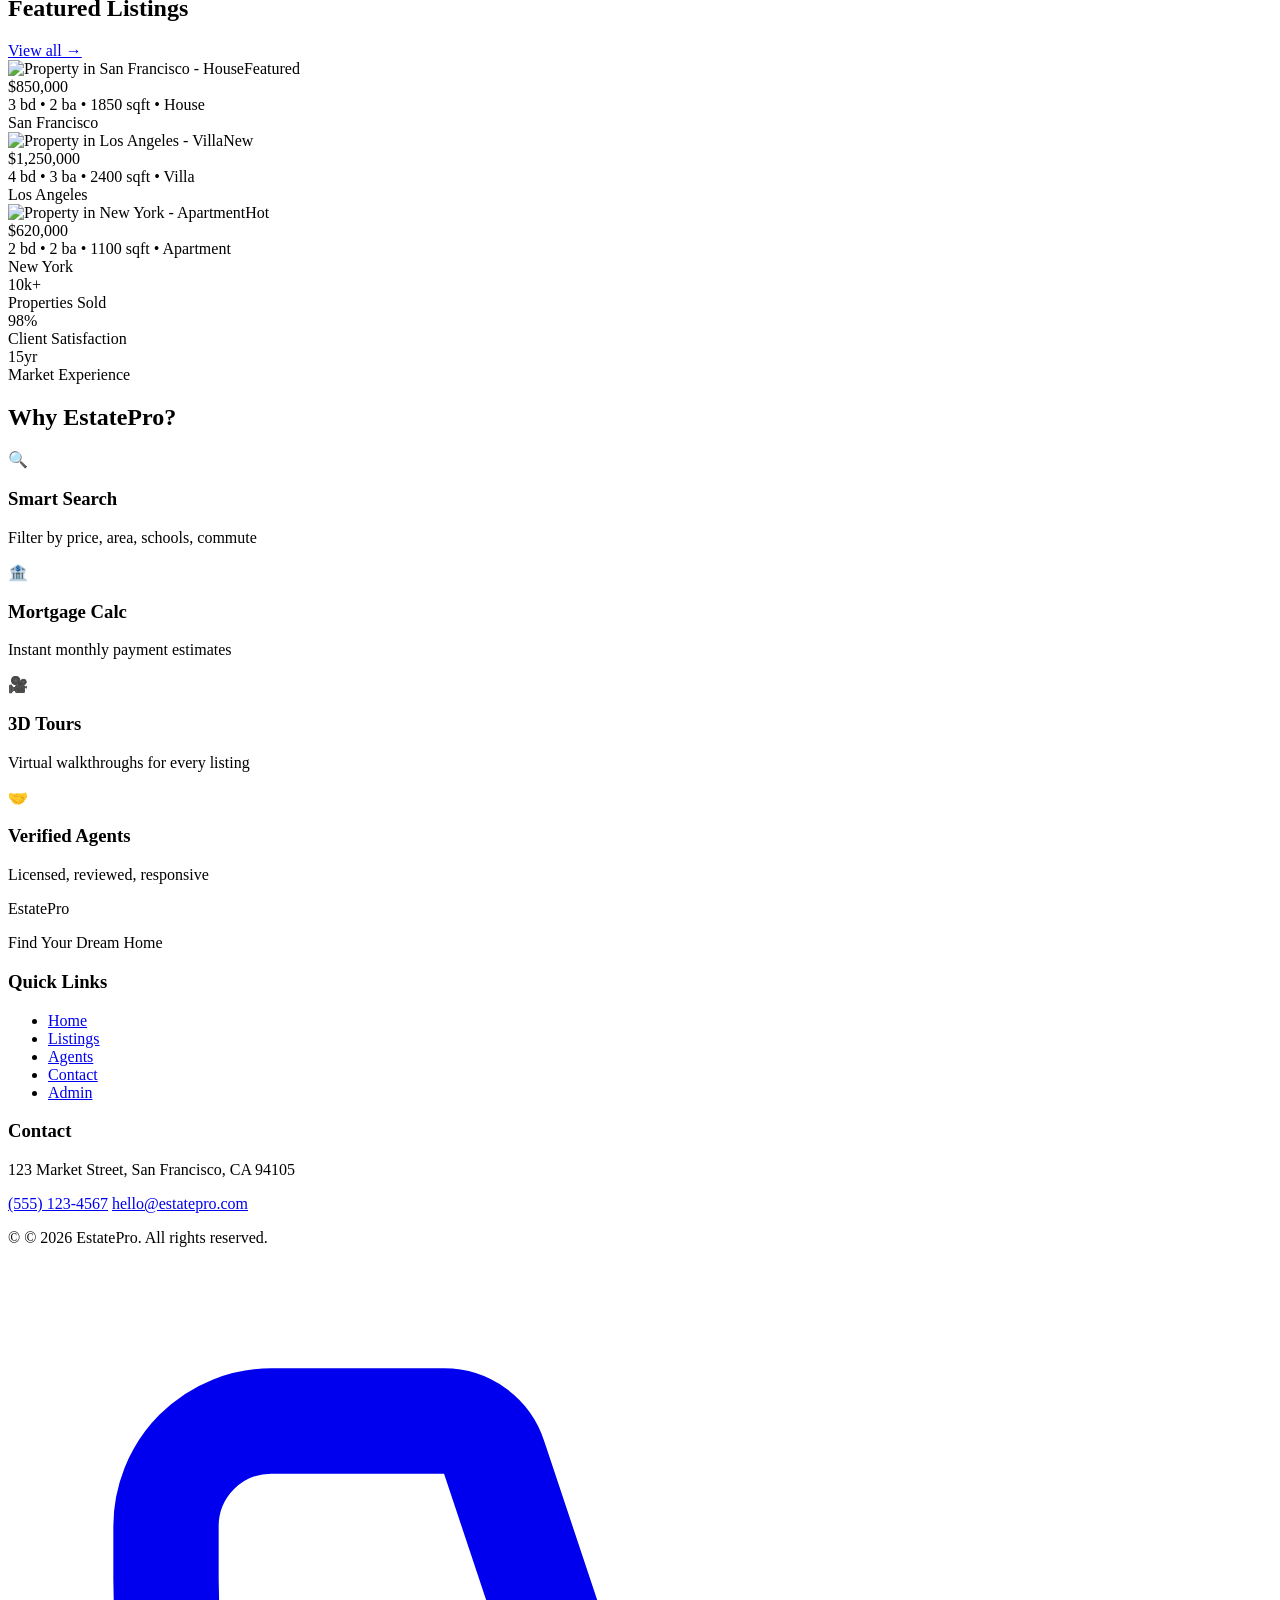
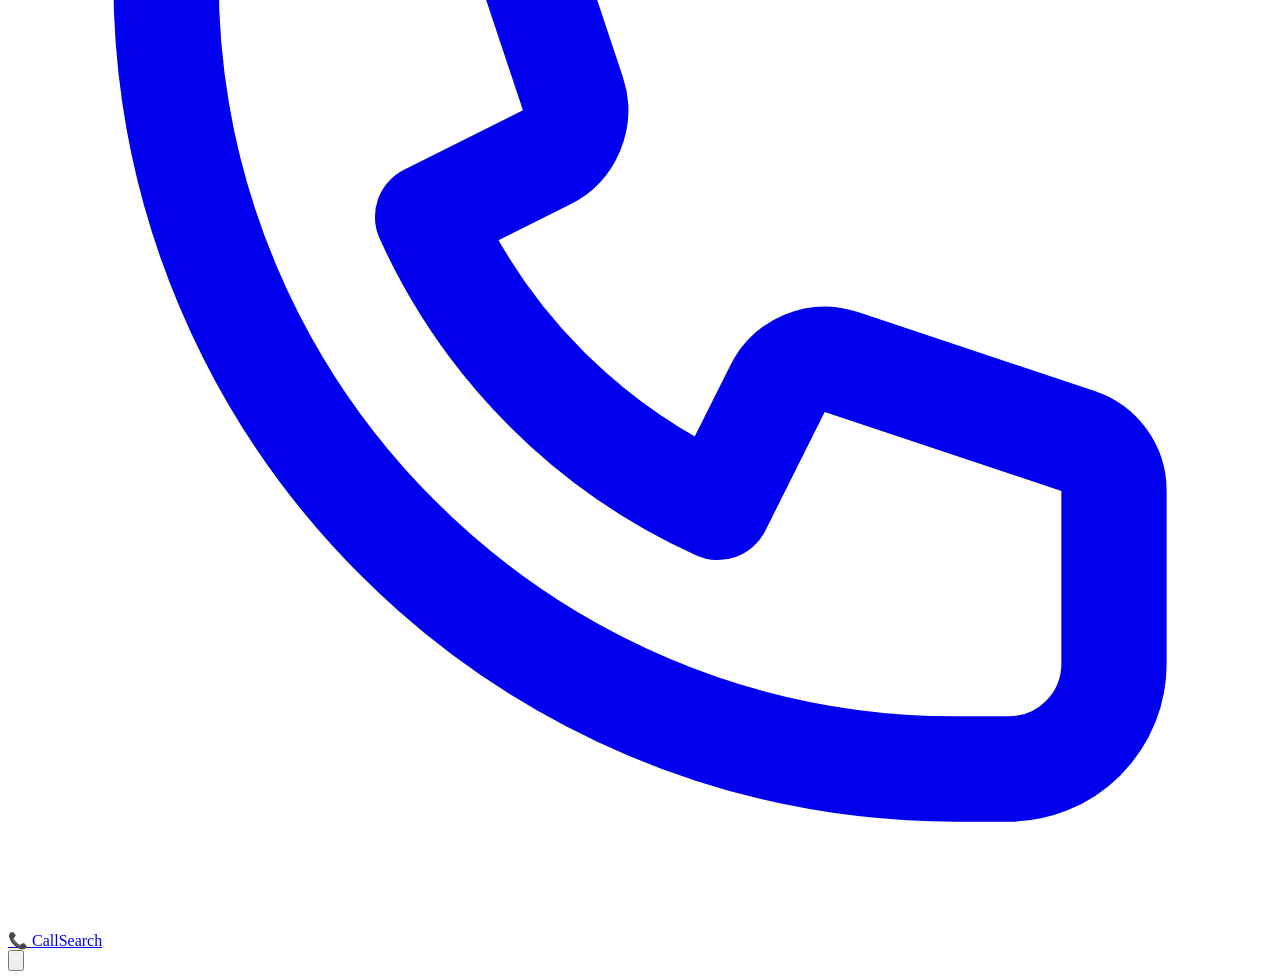
==== commit a98d24d1: "Mobile friendly: hamburger JS, bottom sticky CTA, touch targets" ====
--- a/realestate-pro-2026/index.html
+++ b/realestate-pro-2026/index.html
@@ -160,12 +160,21 @@
     </a>
   </div>
 
-  <button type="button" id="back-to-top" class="fixed bottom-6 left-6 z-30 w-12 h-12 bg-white border border-slate-200 text-slate-600 hover:text-primary rounded-full shadow-lg flex items-center justify-center transition-all opacity-0 invisible" aria-label="Back to top">
+  <div class="mobile-bottom lg:hidden fixed bottom-0 left-0 right-0 bg-white border-t shadow-lg p-3 flex gap-2 z-40"><a href="tel:+15551234567" class="flex-1 bg-[#1e3a5f] text-white text-center py-3 rounded-lg font-semibold">📞 Call</a><a href="listings.html" class="flex-1 bg-[#d4a574] text-white text-center py-3 rounded-lg font-semibold">Search</a></div><button type="button" id="back-to-top" class="fixed bottom-6 left-6 z-30 w-12 h-12 bg-white border border-slate-200 text-slate-600 hover:text-primary rounded-full shadow-lg flex items-center justify-center transition-all opacity-0 invisible" aria-label="Back to top">
     <svg class="w-5 h-5" fill="none" stroke="currentColor" viewBox="0 0 24 24">
       <path stroke-linecap="round" stroke-linejoin="round" stroke-width="2" d="M5 15l7-7 7 7"></path>
     </svg>
   </button>
 
-  <script src="assets/js/main.js"></script>
+  <script>
+document.addEventListener('DOMContentLoaded',()=>{
+  const t=document.querySelector('.mobile-nav-toggle');
+  const m=document.querySelector('.mobile-nav');
+  const c=document.querySelector('.mobile-nav-close');
+  if(t&&m){ t.addEventListener('click',()=>{m.classList.remove('hidden'); t.setAttribute('aria-expanded','true')});}
+  if(c&&m){ c.addEventListener('click',()=>{m.classList.add('hidden'); document.querySelector('.mobile-nav-toggle')?.setAttribute('aria-expanded','false')}); m.addEventListener('click',(e)=>{if(e.target===m) m.classList.add('hidden')});}
+});
+</script>
+<script src="assets/js/main.js"></script>
 </body>
 </html>
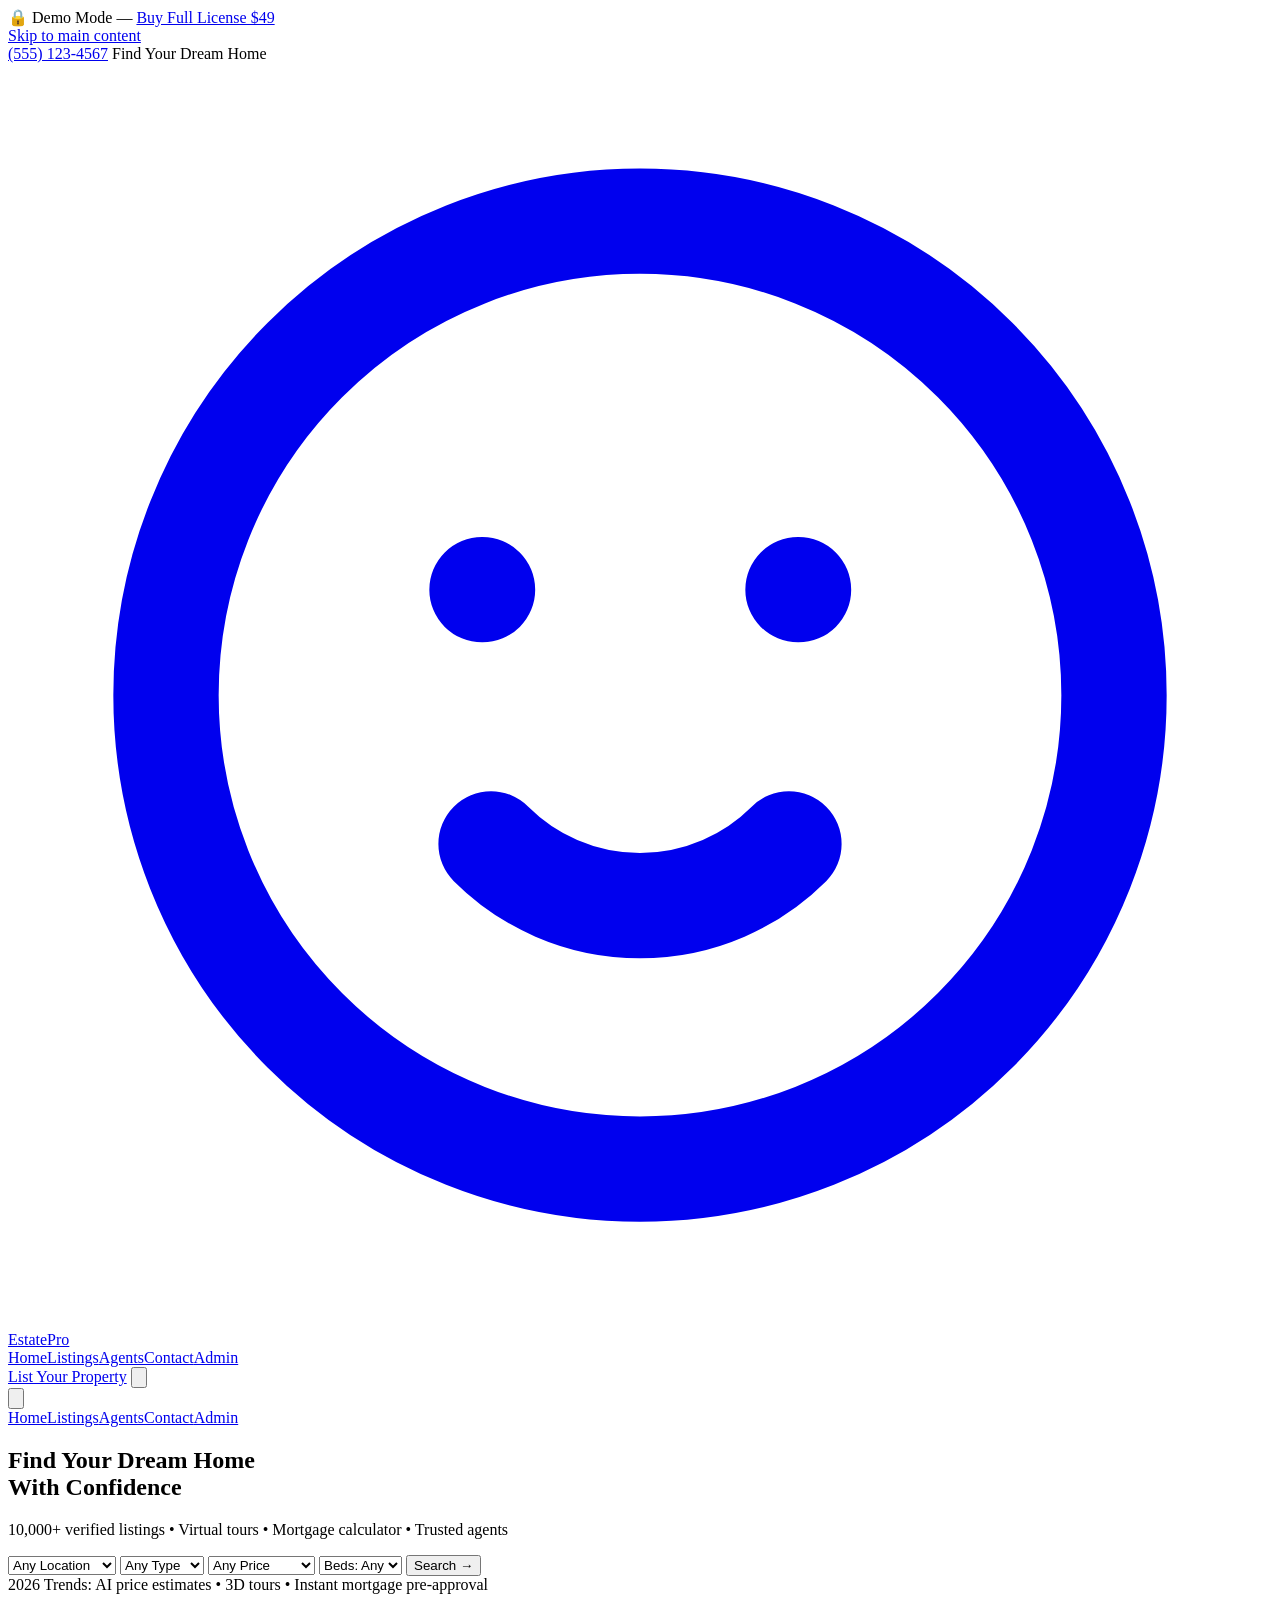
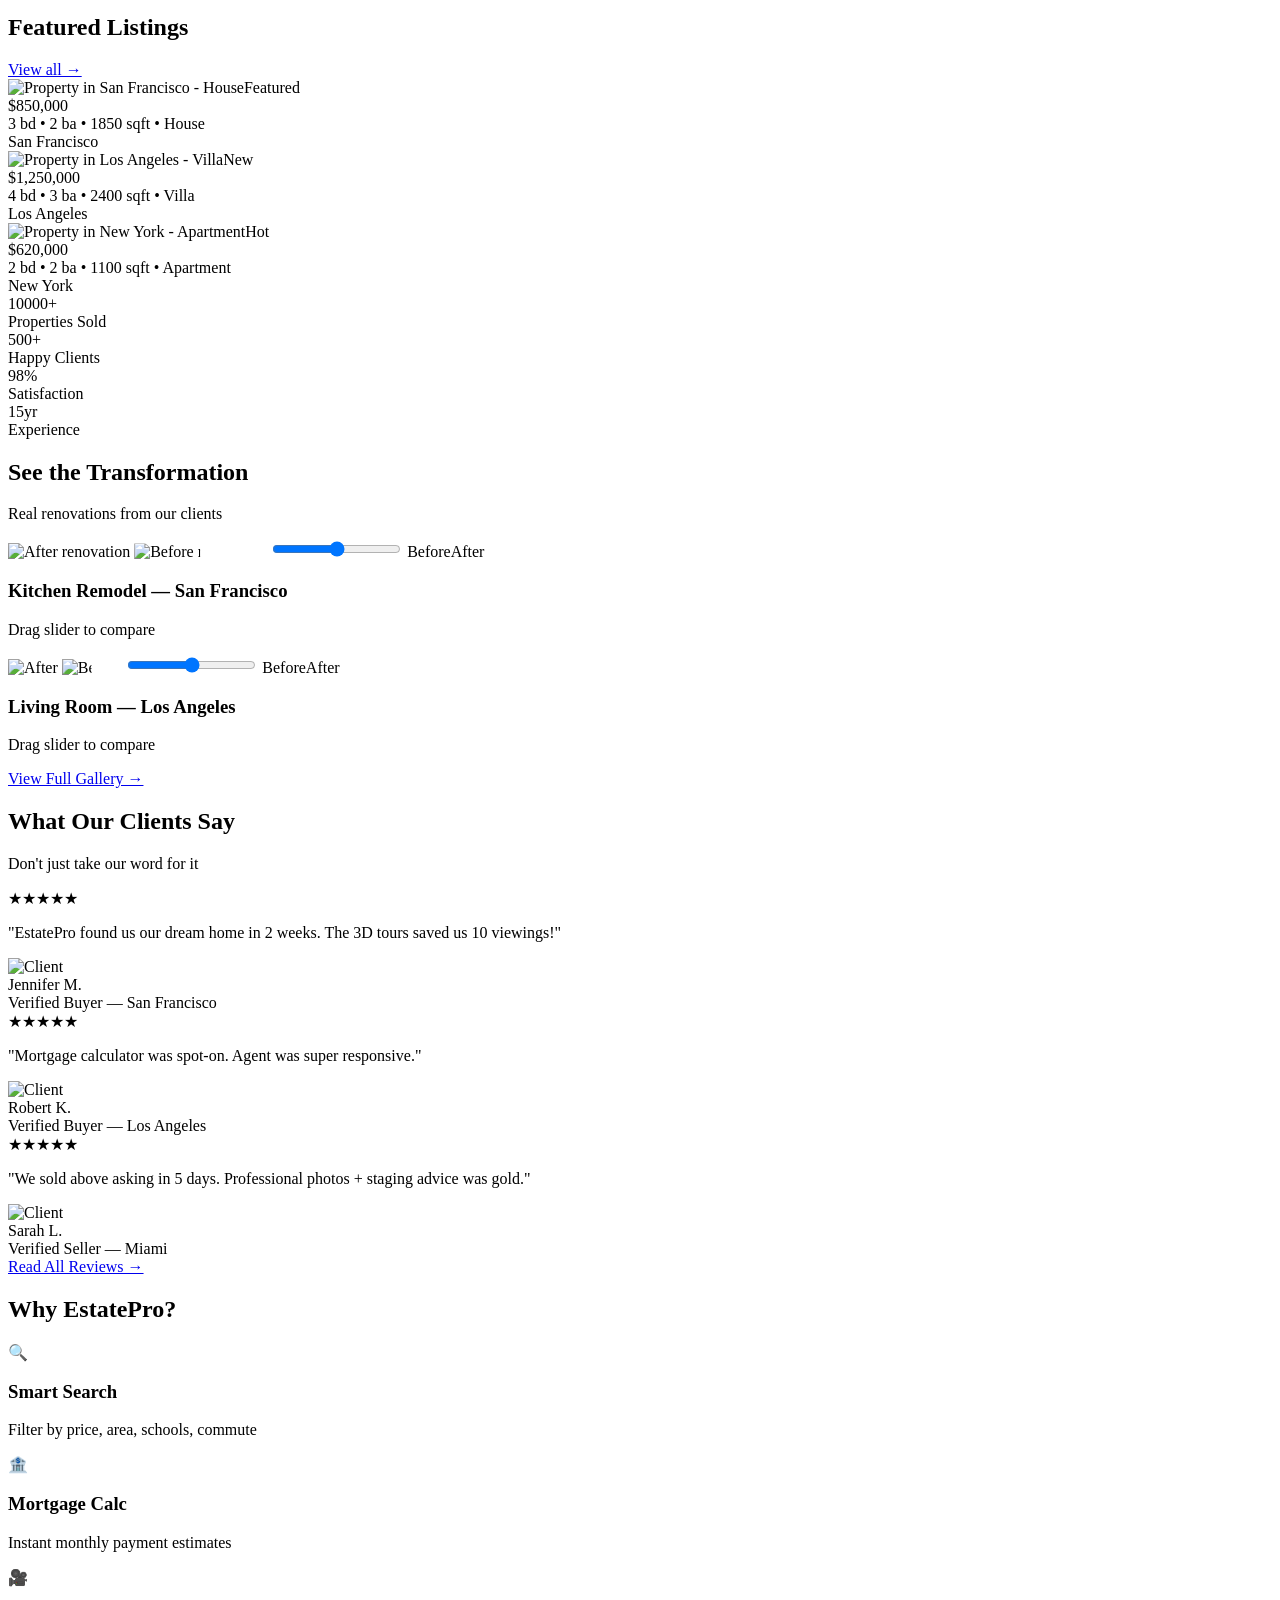
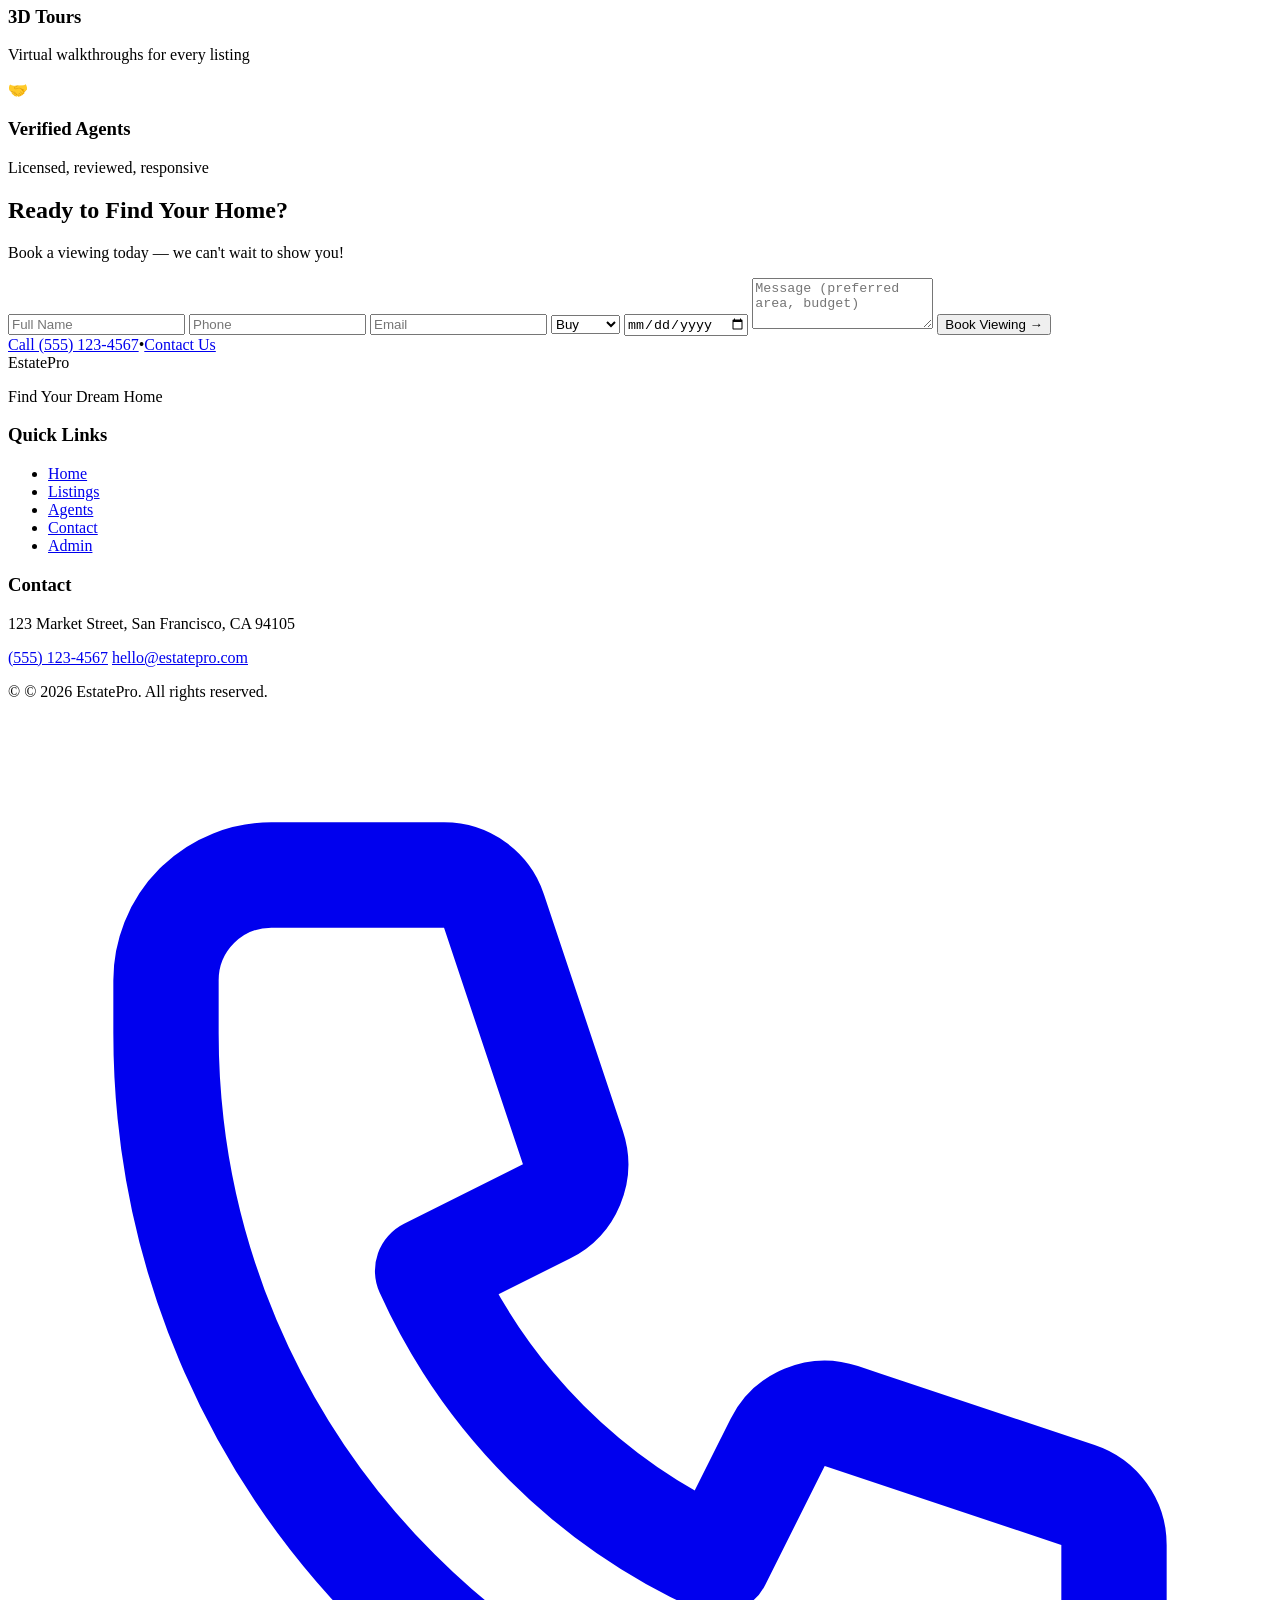
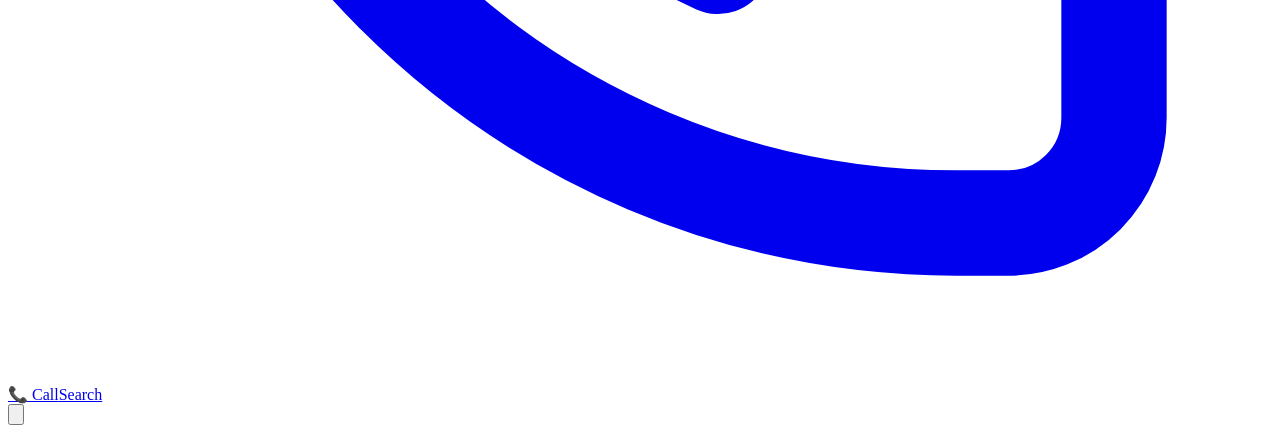
==== commit ccc18601: "Upgrade EstatePro to dental quality: booking #booking, counters, before/after slider, reviews" ====
--- a/realestate-pro-2026/index.html
+++ b/realestate-pro-2026/index.html
@@ -24,6 +24,7 @@
   </script>
   <link rel="stylesheet" href="assets/css/style.css">
 </head>
+<div class="bg-amber-100 text-amber-900 text-center text-sm py-2">🔒 Demo Mode — <a href="#" class="underline font-semibold">Buy Full License $49</a></div>
 <body class="font-sans text-slate-800 bg-white">
   <a href="#main-content" class="sr-only focus:not-sr-only focus:absolute focus:top-4 focus:left-4 bg-primary text-white px-4 py-2 rounded z-50">Skip to main content</a>
 
@@ -90,10 +91,56 @@
 <section class="max-w-6xl mx-auto px-6 py-16">
   <div class="flex justify-between items-end"><h2 class="text-3xl font-bold">Featured Listings</h2><a href="listings.html" class="text-[#1e3a5f] font-medium">View all →</a></div>
   <div class="grid md:grid-cols-3 gap-6 mt-8" id="featured"></div>
-  <div class="grid grid-cols-3 gap-6 mt-12 text-center">
-    <div><div class="text-4xl font-bold text-[#1e3a5f]">10k+</div><div class="text-slate-600">Properties Sold</div></div>
-    <div><div class="text-4xl font-bold text-[#1e3a5f]">98%</div><div class="text-slate-600">Client Satisfaction</div></div>
-    <div><div class="text-4xl font-bold text-[#1e3a5f]">15yr</div><div class="text-slate-600">Market Experience</div></div>
+  <div class="grid grid-cols-4 gap-6 mt-12 text-center">
+    <div><div class="text-4xl font-bold text-[#1e3a5f]"><span data-counter="10000">0</span>+</div><div class="text-slate-600">Properties Sold</div></div>
+    <div><div class="text-4xl font-bold text-[#1e3a5f]"><span data-counter="500">0</span>+</div><div class="text-slate-600">Happy Clients</div></div>
+    <div><div class="text-4xl font-bold text-[#1e3a5f]"><span data-counter="98">0</span>%</div><div class="text-slate-600">Satisfaction</div></div>
+    <div><div class="text-4xl font-bold text-[#1e3a5f]"><span data-counter="15">0</span>yr</div><div class="text-slate-600">Experience</div></div>
+  </div>
+  <script>
+  document.addEventListener('DOMContentLoaded',()=>{
+    document.querySelectorAll('[data-counter]').forEach(el=>{
+      let target=parseInt(el.dataset.counter), cur=0, step=Math.ceil(target/40);
+      let id=setInterval(()=>{cur+=step; if(cur>=target){cur=target; clearInterval(id);} el.textContent=cur;},30);
+    });
+  });
+  </script>
+</section>
+<section class="max-w-6xl mx-auto px-6 py-16">
+  <h2 class="text-3xl font-bold text-center">See the Transformation</h2>
+  <p class="text-center text-slate-600 mt-2">Real renovations from our clients</p>
+  <div class="grid md:grid-cols-2 gap-8 mt-8">
+    <div class="bg-white rounded-xl shadow overflow-hidden">
+      <div class="relative h-64 overflow-hidden" id="ba1">
+        <img src="https://images.pexels.com/photos/1396122/pexels-photo-1396122.jpeg?auto=compress&w=600" alt="After renovation" class="absolute inset-0 w-full h-full object-cover">
+        <img src="https://images.pexels.com/photos/1643383/pexels-photo-1643383.jpeg?auto=compress&w=600" alt="Before renovation" class="absolute inset-0 w-full h-full object-cover" style="clip-path: inset(0 50% 0 0)">
+        <input type="range" min="0" max="100" value="50" class="absolute bottom-4 left-1/2 -translate-x-1/2 w-3/4" oninput="this.previousElementSibling.style.clipPath='inset(0 '+ (100-this.value) +'% 0 0)'">
+        <span class="absolute top-3 left-3 bg-black/60 text-white text-xs px-2 py-1 rounded">Before</span><span class="absolute top-3 right-3 bg-[#d4a574] text-white text-xs px-2 py-1 rounded">After</span>
+      </div>
+      <div class="p-4"><h3 class="font-semibold">Kitchen Remodel — San Francisco</h3><p class="text-sm text-slate-600">Drag slider to compare</p></div>
+    </div>
+    <div class="bg-white rounded-xl shadow overflow-hidden">
+      <div class="relative h-64 overflow-hidden">
+        <img src="https://images.pexels.com/photos/2102587/pexels-photo-2102587.jpeg?auto=compress&w=600" alt="After" class="absolute inset-0 w-full h-full object-cover">
+        <img src="https://images.pexels.com/photos/106399/pexels-photo-106399.jpeg?auto=compress&w=600" alt="Before" class="absolute inset-0 w-full h-full object-cover" style="clip-path: inset(0 50% 0 0)" id="ba2b">
+        <input type="range" min="0" max="100" value="50" class="absolute bottom-4 left-1/2 -translate-x-1/2 w-3/4" oninput="document.getElementById('ba2b').style.clipPath='inset(0 '+ (100-this.value) +'% 0 0)'">
+        <span class="absolute top-3 left-3 bg-black/60 text-white text-xs px-2 py-1 rounded">Before</span><span class="absolute top-3 right-3 bg-[#d4a574] text-white text-xs px-2 py-1 rounded">After</span>
+      </div>
+      <div class="p-4"><h3 class="font-semibold">Living Room — Los Angeles</h3><p class="text-sm text-slate-600">Drag slider to compare</p></div>
+    </div>
+  </div>
+  <div class="text-center mt-6"><a href="listings.html" class="text-[#1e3a5f] font-medium">View Full Gallery →</a></div>
+</section>
+<section class="bg-white py-16">
+  <div class="max-w-6xl mx-auto px-6">
+    <h2 class="text-3xl font-bold text-center">What Our Clients Say</h2>
+    <p class="text-center text-slate-600 mt-2">Don't just take our word for it</p>
+    <div class="grid md:grid-cols-3 gap-6 mt-8">
+      <div class="bg-slate-50 p-6 rounded-xl"><div class="text-amber-400">★★★★★</div><p class="mt-2 text-slate-700">"EstatePro found us our dream home in 2 weeks. The 3D tours saved us 10 viewings!"</p><div class="mt-3 flex items-center gap-3"><img src="https://images.pexels.com/photos/774909/pexels-photo-774909.jpeg?auto=compress&w=100" alt="Client" class="w-10 h-10 rounded-full"><div><div class="font-semibold text-sm">Jennifer M.</div><div class="text-xs text-slate-500">Verified Buyer — San Francisco</div></div></div></div>
+      <div class="bg-slate-50 p-6 rounded-xl"><div class="text-amber-400">★★★★★</div><p class="mt-2 text-slate-700">"Mortgage calculator was spot-on. Agent was super responsive."</p><div class="mt-3 flex items-center gap-3"><img src="https://images.pexels.com/photos/614810/pexels-photo-614810.jpeg?auto=compress&w=100" alt="Client" class="w-10 h-10 rounded-full"><div><div class="font-semibold text-sm">Robert K.</div><div class="text-xs text-slate-500">Verified Buyer — Los Angeles</div></div></div></div>
+      <div class="bg-slate-50 p-6 rounded-xl"><div class="text-amber-400">★★★★★</div><p class="mt-2 text-slate-700">"We sold above asking in 5 days. Professional photos + staging advice was gold."</p><div class="mt-3 flex items-center gap-3"><img src="https://images.pexels.com/photos/220453/pexels-photo-220453.jpeg?auto=compress&w=100" alt="Client" class="w-10 h-10 rounded-full"><div><div class="font-semibold text-sm">Sarah L.</div><div class="text-xs text-slate-500">Verified Seller — Miami</div></div></div></div>
+    </div>
+    <div class="text-center mt-6"><a href="agents.html" class="text-[#1e3a5f] font-medium">Read All Reviews →</a></div>
   </div>
 </section>
 <section class="bg-slate-50 py-16">
@@ -124,6 +171,22 @@
 </script>
 </main>
 
+<section id="booking" class="bg-gradient-to-br from-[#1e3a5f] to-[#2c5282] text-white py-16">
+  <div class="max-w-4xl mx-auto px-6 text-center">
+    <h2 class="text-4xl font-bold font-display">Ready to Find Your Home?</h2>
+    <p class="mt-2 text-slate-200">Book a viewing today — we can't wait to show you!</p>
+    <form class="mt-6 bg-white rounded-2xl p-6 text-left grid md:grid-cols-2 gap-4 text-slate-800" onsubmit="event.preventDefault(); alert('Booking request sent! We will confirm within 2 hours.');">
+      <input type="text" placeholder="Full Name" required class="border rounded-lg px-4 py-3">
+      <input type="tel" placeholder="Phone" required class="border rounded-lg px-4 py-3">
+      <input type="email" placeholder="Email" required class="border rounded-lg px-4 py-3">
+      <select class="border rounded-lg px-4 py-3"><option>Buy</option><option>Sell</option><option>Rent</option><option>Viewing</option></select>
+      <input type="date" class="border rounded-lg px-4 py-3 md:col-span-2">
+      <textarea placeholder="Message (preferred area, budget)" rows="3" class="border rounded-lg px-4 py-3 md:col-span-2"></textarea>
+      <button type="submit" class="md:col-span-2 bg-[#1e3a5f] hover:bg-[#152a45] text-white font-semibold py-3 rounded-lg">Book Viewing →</button>
+    </form>
+    <div class="mt-4 flex justify-center gap-4 text-sm"><a href="tel:+15551234567" class="underline">Call (555)&nbsp;123&#8209;4567</a><span>•</span><a href="contact.html" class="underline">Contact Us</a></div>
+  </div>
+</section>
   <footer id="contact" aria-label="Site footer" class="bg-slate-900 text-white">
     <div class="max-w-7xl mx-auto px-4 py-12">
       <div class="grid grid-cols-1 md:grid-cols-2 lg:grid-cols-4 gap-8">
